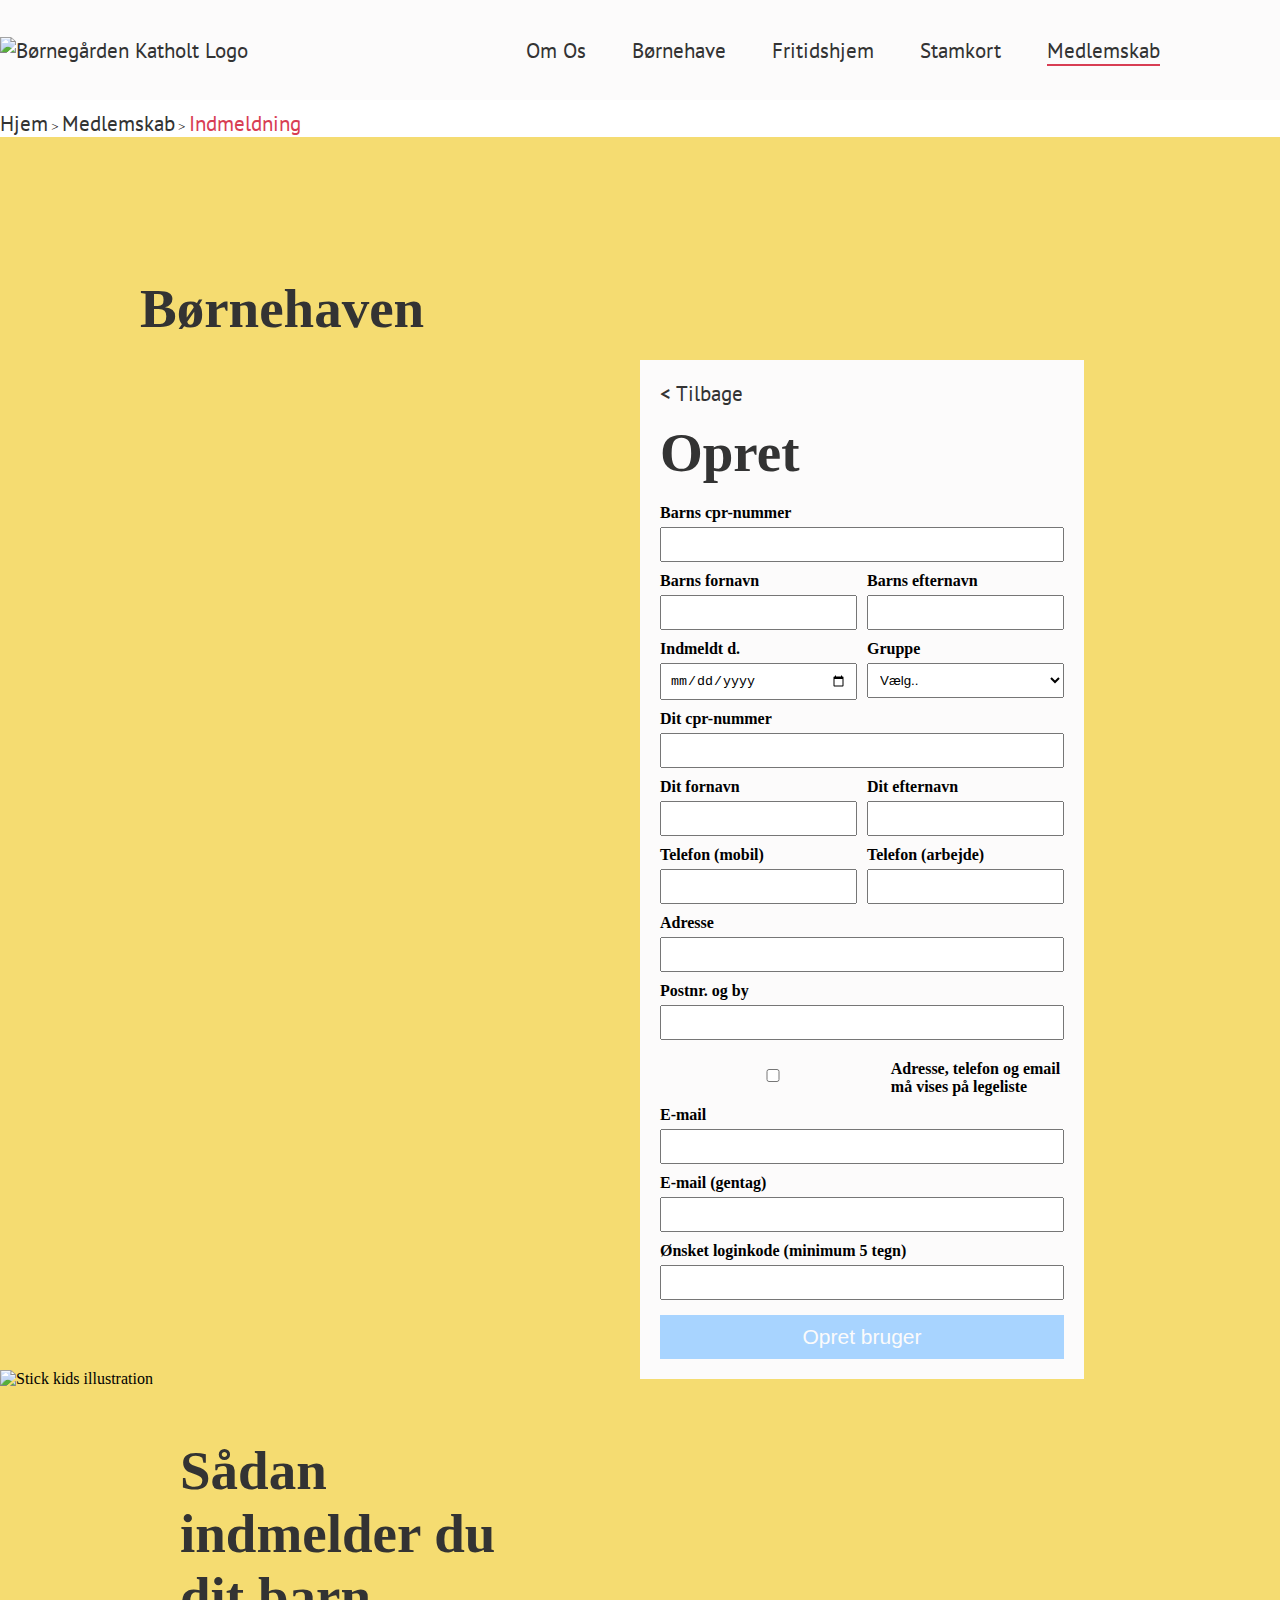
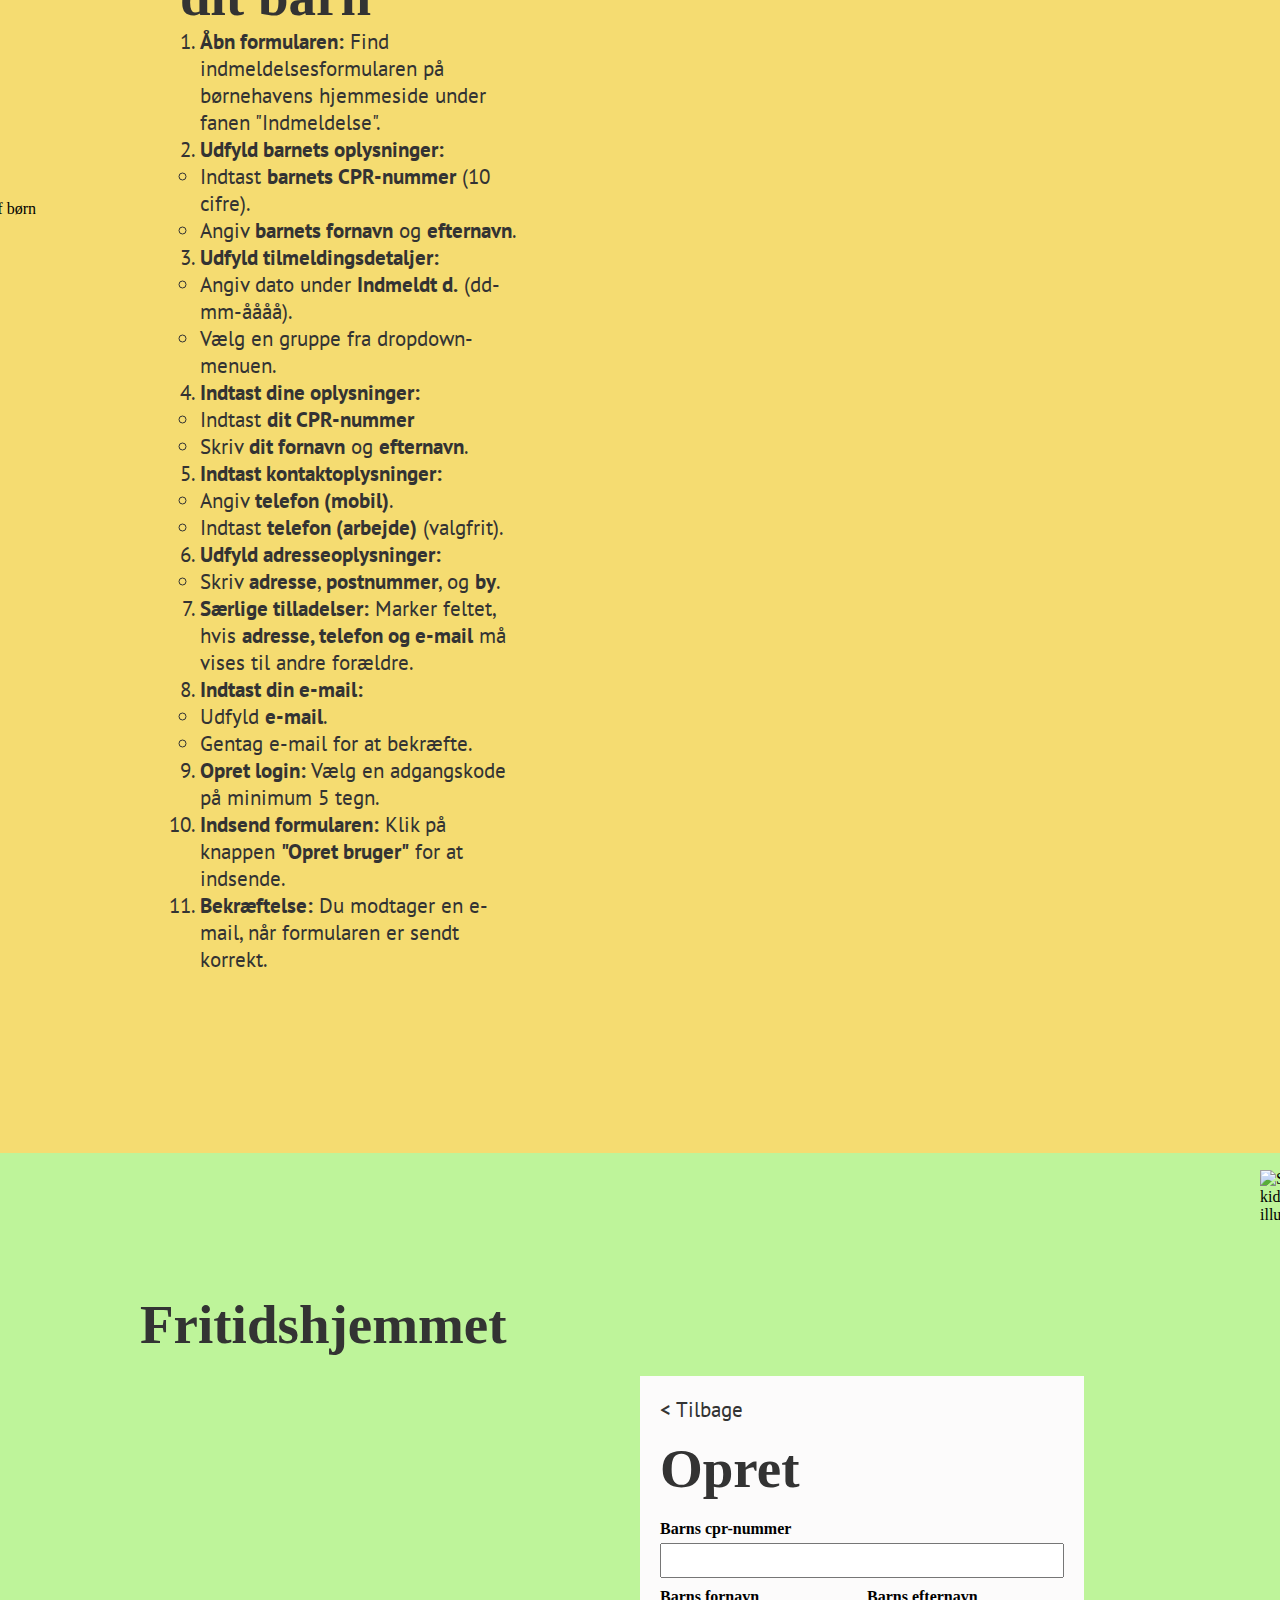
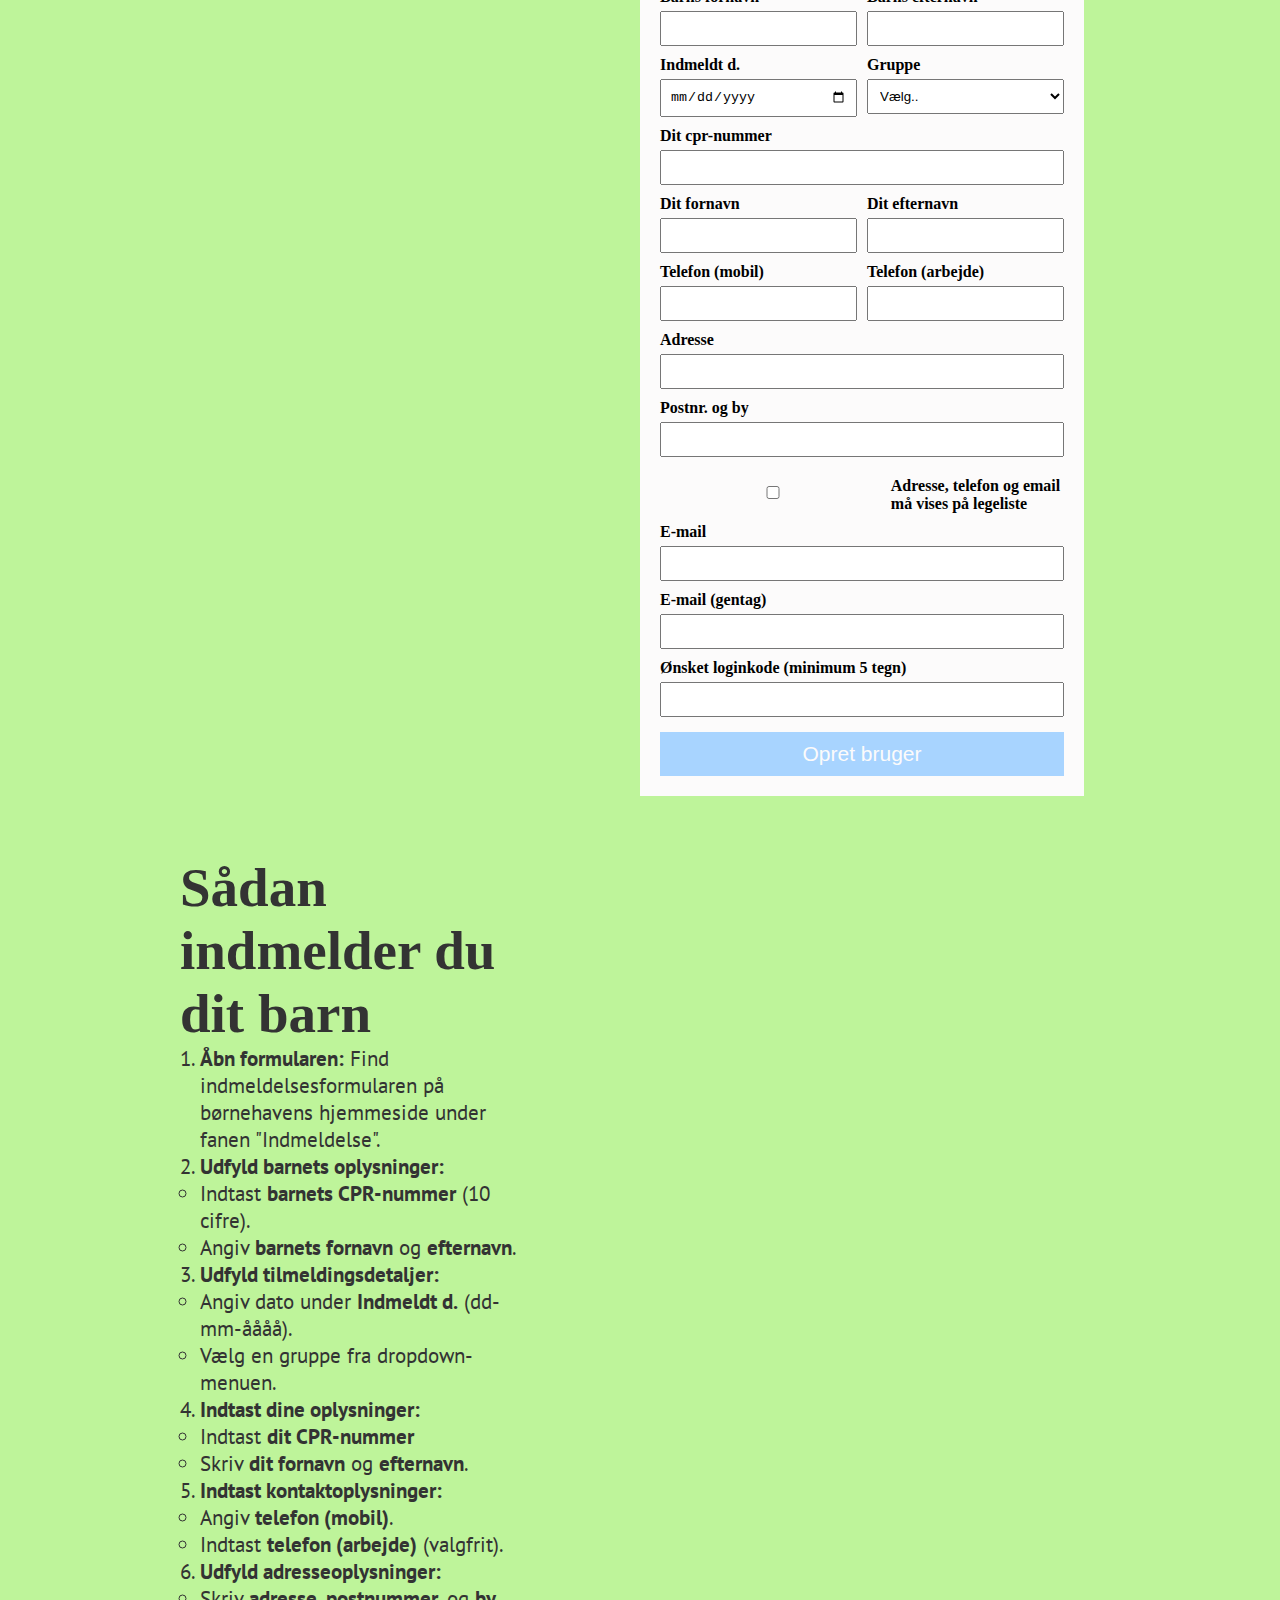
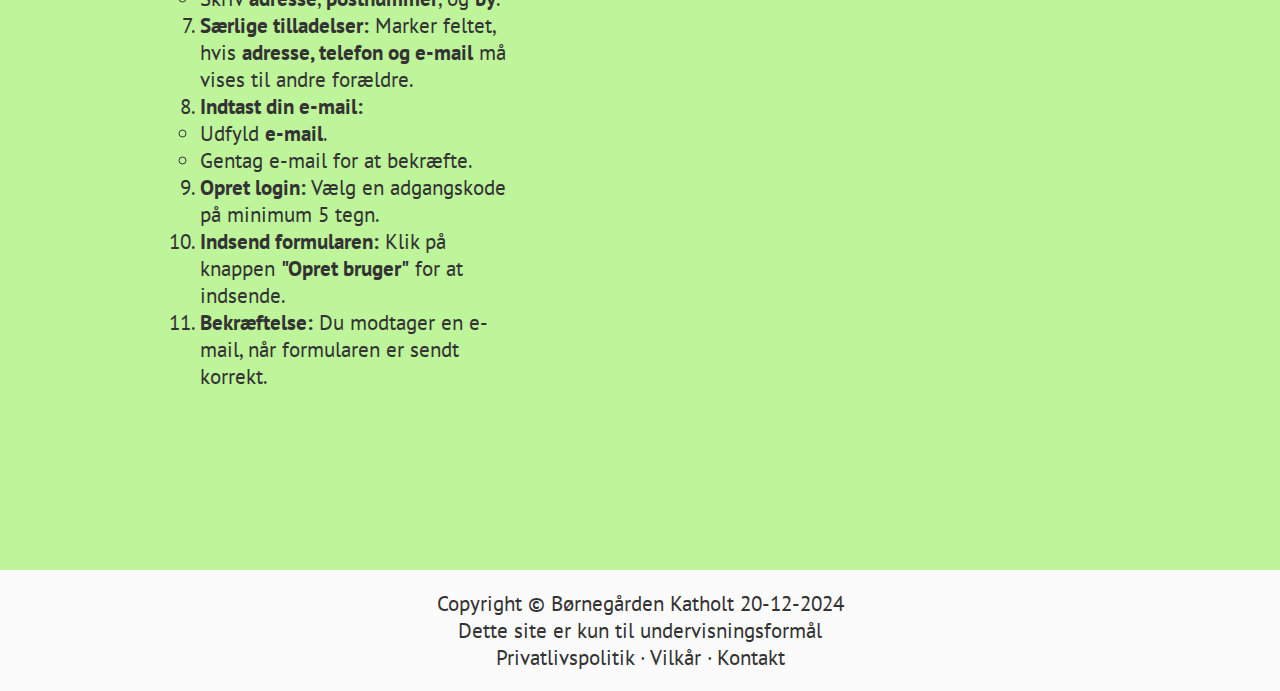
==== Medlemskab/indmeldning.html @ c8a8da23 "Add files via upload" ====
<!DOCTYPE html>
<html lang="da">
<head>
    <meta charset="utf-8">
    <meta name="viewport" content="width=device-width, initial-scale=1.0">
    <meta name="robots" content="noindex, nofollow">
    <title>Børnegården Katholt</title>
    <link rel="icon" type="image/x-icon" href="assets/favicon.ico">
    <!-- CSS Files -->
    <link rel="stylesheet" href="../Medlemskab/ind-udmeldning.css">
    <link rel="stylesheet" href="../css/navbar-footer.css">
    <link rel="stylesheet" href="../css/font.css">
</head>
<body>
    
    <!-- Navigation Bar Start -->
    <nav class="nav">
        <div class="nav-logo">
            <a class="navbar-brand" href="../index.html">
                <img src="../assets/logo.webp" alt="Børnegården Katholt Logo">
            </a>
        </div>
        <button class="burger-menu" id="burgerMenuButton" aria-label="Menu" aria-expanded="false" aria-controls="navMenu">
            &#9776;
        </button>
        <div class="nav-menu" id="navMenu">
            <ul>
                <li>
                    <a>Om Os</a>
                    <ul class="dropdown">
                        <li><a href="../om_os/hvem_er_vi.html" class="link">Hvem er vi</a></li>
                        <li><a href="../om_os/vores_værdier.html" class="link">Vores værdier</a></li>
                        <li><a href="../om_os/Kontakt.html" class="link">Kontakt</a></li>
                        <li><a href="../om_os/bestyrelsen.html" class="link">Bestyrelsen</a></li>
                    </ul>
                </li>
                <li>
                    <a>Børnehave</a>
                    <ul class="dropdown">
                        <li><a href="../Boernehavnen/om_boernehavnen.html" class="link">Om Børnehaven</a></li>
                        <li><a href="../Boernehavnen/aabningstider.html" class="link">Åbningstider</a></li>
                    </ul>
                </li>
                <li>
                    <a>Fritidshjem</a>
                    <ul class="dropdown">
                        <li><a href="../Fritidshjem/om_fritidshjemmet.html" class="link">Om fritidshjemmet</a></li>
                        <li><a href="../Fritidshjem/aabningstider_fritidshjem.html" class="link">Åbningstider</a></li>
                    </ul>
                </li>
                <li>
                    <a href="../stamkort.html" class="link">Stamkort</a>
                </li>
                <li>
                    <a class="link active">Medlemskab</a>
                    <ul class="dropdown">
                        <li><a href="../Medlemskab/indmeldning.html" class="link active">Indmeldning</a></li>
                        <li><a href="../Medlemskab/udmeldning.html" class="link">Udmeldning</a></li>
                        <li><a href="../Medlemskab/priser.html" class="link">Priser</a></li>
                    </ul>
                </li>
            </ul>
        </div>
    </nav>
    <!-- Navigation Bar End -->
 
<!-- Brødkrummesti -->
<div class="breadcrumb">
    <a href="../index.html">Hjem</a> &gt; 
    <a>Medlemskab</a> &gt; 
    <span>Indmeldning</span>
</div>
<!-- Brødkrummesti -->

    <main>
        <div class="content">
            <div class="intro">
                <h1>Børnehaven</h1>

                <div class="container">
                    <a href="#" class="back-link">&lt; Tilbage</a>
                    <h1>Opret</h1>
                    <form action="#" method="post">
                        <label for="barn-cpr">Barns cpr-nummer</label>
                        <input type="text" id="barn-cpr" name="barn-cpr">

                        <div class="flex-row">
                            <div>
                                <label for="barn-fornavn">Barns fornavn</label>
                                <input type="text" id="barn-fornavn" name="barn-fornavn">
                            </div>
                            <div>
                                <label for="barn-efternavn">Barns efternavn</label>
                                <input type="text" id="barn-efternavn" name="barn-efternavn">
                            </div>
                        </div>

                        <div class="flex-row">
                            <div>
                                <label for="indmeldt-dato">Indmeldt d.</label>
                                <input type="date" id="indmeldt-dato" name="indmeldt-dato">
                            </div>
                            <div>
                                <label for="gruppe">Gruppe</label>
                                <select id="gruppe" name="gruppe">
                                    <option value="">Vælg..</option>
                                    <option value="1">Gruppe 1</option>
                                    <option value="2">Gruppe 2</option>
                                    <option value="3">Gruppe 3</option>
                                </select>
                            </div>
                        </div>

                        <label for="cpr">Dit cpr-nummer</label>
                        <input type="text" id="cpr" name="cpr">

                        <div class="flex-row">
                            <div>
                                <label for="fornavn">Dit fornavn</label>
                                <input type="text" id="fornavn" name="fornavn">
                            </div>
                            <div>
                                <label for="efternavn">Dit efternavn</label>
                                <input type="text" id="efternavn" name="efternavn">
                            </div>
                        </div>

                        <div class="flex-row">
                            <div>
                                <label for="telefon-mobil">Telefon (mobil)</label>
                                <input type="tel" id="telefon-mobil" name="telefon-mobil">
                            </div>
                            <div>
                                <label for="telefon-arbejde">Telefon (arbejde)</label>
                                <input type="tel" id="telefon-arbejde" name="telefon-arbejde">
                            </div>
                        </div>

                        <label for="adresse">Adresse</label>
                        <input type="text" id="adresse" name="adresse">

                        <label for="postnr">Postnr. og by</label>
                        <input type="text" id="postnr" name="postnr">

                        <div class="checkbox">
                            <input type="checkbox" id="vis-info" name="vis-info">
                            <label for="vis-info">Adresse, telefon og email må vises på legeliste</label>
                        </div>

                        <label for="email">E-mail</label>
                        <input type="email" id="email" name="email">

                        <label for="email-repeat">E-mail (gentag)</label>
                        <input type="email" id="email-repeat" name="email-repeat">

                        <label for="kode">Ønsket loginkode (minimum 5 tegn)</label>
                        <input type="password" id="kode" name="kode" minlength="5">

                        <button type="submit">Opret bruger</button>
                    </form>
                </div>  
            </div>
            <div class="guide-container">
                <h1>Sådan indmelder du dit barn</h1>
                <ol>
                    <li><strong>Åbn formularen:</strong> Find indmeldelsesformularen på børnehavens hjemmeside under fanen "Indmeldelse".</li>
                    <li><strong>Udfyld barnets oplysninger:</strong>
                        <ul>
                            <li>Indtast <strong>barnets CPR-nummer</strong> (10 cifre).</li>
                            <li>Angiv <strong>barnets fornavn</strong> og <strong>efternavn</strong>.</li>
                        </ul>
                    </li>
                    <li><strong>Udfyld tilmeldingsdetaljer:</strong>
                        <ul>
                            <li>Angiv dato under <strong>Indmeldt d.</strong> (dd-mm-åååå).</li>
                            <li>Vælg en gruppe fra dropdown-menuen.</li>
                        </ul>
                    </li>
                    <li><strong>Indtast dine oplysninger:</strong>
                        <ul>
                            <li>Indtast <strong>dit CPR-nummer</strong>
                            <li>Skriv <strong>dit fornavn</strong> og <strong>efternavn</strong>.</li>
                        </ul>
                    </li>
                    <li><strong>Indtast kontaktoplysninger:</strong>
                        <ul>
                            <li>Angiv <strong>telefon (mobil)</strong>.</li>
                            <li>Indtast <strong>telefon (arbejde)</strong> (valgfrit).</li>
                        </ul>
                    </li>
                    <li><strong>Udfyld adresseoplysninger:</strong>
                        <ul>
                            <li>Skriv <strong>adresse</strong>, <strong>postnummer</strong>, og <strong>by</strong>.</li>
                        </ul>
                    </li>
                    <li><strong>Særlige tilladelser:</strong> Marker feltet, hvis <strong>adresse, telefon og e-mail</strong> må vises til andre forældre.</li>
                    <li><strong>Indtast din e-mail:</strong>
                        <ul>
                            <li>Udfyld <strong>e-mail</strong>.</li>
                            <li>Gentag e-mail for at bekræfte.</li>
                        </ul>
                    </li>
                    <li><strong>Opret login:</strong> Vælg en adgangskode på minimum 5 tegn.</li>
                    <li><strong>Indsend formularen:</strong> Klik på knappen <span class="highlight">"Opret bruger"</span> for at indsende.</li>
                    <li><strong>Bekræftelse:</strong> Du modtager en e-mail, når formularen er sendt korrekt.</li>
                </ol>
            </div>
             <!-- Billeder -->
            <img src="../assets/illustrationer_katholt/kids-4702840_640_R.webp" alt="Illustration af børn" class="right-image">
            <img src="../assets/illustrationer_katholt/stick-kids-5995514_640_R.png" alt="Stick kids illustration" class="image_4_img_r">
            <img src="../assets/illustrationer_katholt/kids-4702840_640_L.webp" alt="Illustration af børn" class="left-image">
            <img src="../assets/illustrationer_katholt/stick-kids-5995514_640_L.png" alt="Stick kids illustration" class="image_4_img_l">
             <!-- Billeder -->
    </main>

    <section id="fritidshjemmet">
        <div class="content">
            <div class="intro">
                <h1>Fritidshjemmet</h1>
                <div class="container">
                    <a href="#" class="back-link">&lt; Tilbage</a>
                    <h1>Opret</h1>
                    <form action="#" method="post">
                        <label for="barn-cpr">Barns cpr-nummer</label>
                        <input type="text" id="barn-cpr" name="barn-cpr">

                        <div class="flex-row">
                            <div>
                                <label for="barn-fornavn">Barns fornavn</label>
                                <input type="text" id="barn-fornavn" name="barn-fornavn">
                            </div>
                            <div>
                                <label for="barn-efternavn">Barns efternavn</label>
                                <input type="text" id="barn-efternavn" name="barn-efternavn">
                            </div>
                        </div>

                        <div class="flex-row">
                            <div>
                                <label for="indmeldt-dato">Indmeldt d.</label>
                                <input type="date" id="indmeldt-dato" name="indmeldt-dato">
                            </div>
                            <div>
                                <label for="gruppe">Gruppe</label>
                                <select id="gruppe" name="gruppe">
                                    <option value="">Vælg..</option>
                                    <option value="1">Gruppe 1</option>
                                    <option value="2">Gruppe 2</option>
                                </select>
                            </div>
                        </div>

                        <label for="cpr">Dit cpr-nummer</label>
                        <input type="text" id="cpr" name="cpr">

                        <div class="flex-row">
                            <div>
                                <label for="fornavn">Dit fornavn</label>
                                <input type="text" id="fornavn" name="fornavn">
                            </div>
                            <div>
                                <label for="efternavn">Dit efternavn</label>
                                <input type="text" id="efternavn" name="efternavn">
                            </div>
                        </div>

                        <div class="flex-row">
                            <div>
                                <label for="telefon-mobil">Telefon (mobil)</label>
                                <input type="tel" id="telefon-mobil" name="telefon-mobil">
                            </div>
                            <div>
                                <label for="telefon-arbejde">Telefon (arbejde)</label>
                                <input type="tel" id="telefon-arbejde" name="telefon-arbejde">
                            </div>
                        </div>

                        <label for="adresse">Adresse</label>
                        <input type="text" id="adresse" name="adresse">

                        <label for="postnr">Postnr. og by</label>
                        <input type="text" id="postnr" name="postnr">

                        <div class="checkbox">
                            <input type="checkbox" id="vis-info" name="vis-info">
                            <label for="vis-info">Adresse, telefon og email må vises på legeliste</label>
                        </div>

                        <label for="email">E-mail</label>
                        <input type="email" id="email" name="email">

                        <label for="email-repeat">E-mail (gentag)</label>
                        <input type="email" id="email-repeat" name="email-repeat">

                        <label for="kode">Ønsket loginkode (minimum 5 tegn)</label>
                        <input type="password" id="kode" name="kode" minlength="5">

                        <button type="submit">Opret bruger</button>
                    </form>
                </div>  
            </div>
            <div class="guide-container">
                <h1>Sådan indmelder du dit barn</h1>
                <ol>
                    <li><strong>Åbn formularen:</strong> Find indmeldelsesformularen på børnehavens hjemmeside under fanen "Indmeldelse".</li>
                    <li><strong>Udfyld barnets oplysninger:</strong>
                        <ul>
                            <li>Indtast <strong>barnets CPR-nummer</strong> (10 cifre).</li>
                            <li>Angiv <strong>barnets fornavn</strong> og <strong>efternavn</strong>.</li>
                        </ul>
                    </li>
                    <li><strong>Udfyld tilmeldingsdetaljer:</strong>
                        <ul>
                            <li>Angiv dato under <strong>Indmeldt d.</strong> (dd-mm-åååå).</li>
                            <li>Vælg en gruppe fra dropdown-menuen.</li>
                        </ul>
                    </li>
                    <li><strong>Indtast dine oplysninger:</strong>
                        <ul>
                            <li>Indtast <strong>dit CPR-nummer</strong>
                            <li>Skriv <strong>dit fornavn</strong> og <strong>efternavn</strong>.</li>
                        </ul>
                    </li>
                    <li><strong>Indtast kontaktoplysninger:</strong>
                        <ul>
                            <li>Angiv <strong>telefon (mobil)</strong>.</li>
                            <li>Indtast <strong>telefon (arbejde)</strong> (valgfrit).</li>
                        </ul>
                    </li>
                    <li><strong>Udfyld adresseoplysninger:</strong>
                        <ul>
                            <li>Skriv <strong>adresse</strong>, <strong>postnummer</strong>, og <strong>by</strong>.</li>
                        </ul>
                    </li>
                    <li><strong>Særlige tilladelser:</strong> Marker feltet, hvis <strong>adresse, telefon og e-mail</strong> må vises til andre forældre.</li>
                    <li><strong>Indtast din e-mail:</strong>
                        <ul>
                            <li>Udfyld <strong>e-mail</strong>.</li>
                            <li>Gentag e-mail for at bekræfte.</li>
                        </ul>
                    </li>
                    <li><strong>Opret login:</strong> Vælg en adgangskode på minimum 5 tegn.</li>
                    <li><strong>Indsend formularen:</strong> Klik på knappen <span class="highlight">"Opret bruger"</span> for at indsende.</li>
                    <li><strong>Bekræftelse:</strong> Du modtager en e-mail, når formularen er sendt korrekt.</li>
                </ol>
            </div>
    </section>
    
    <!-- Footer -->
    <footer>
        <div class="container_footer">
            <div class="footer-content">
                <p>Copyright &copy; Børnegården Katholt 20-12-2024</p>
                <p>Dette site er kun til undervisningsformål</p>
                <div class="footer-links">
                    <a href="../Vilkår_Privatlivspolitik/Privatlivspolitik_boernegaarden_Katholt.html"> Privatlivspolitik </a>
                    <span>&middot;</span>
                    <a href="../Vilkår_Privatlivspolitik/vilkår_boernegaarden_Katholt.html"> Vilkår </a>
                    <span>&middot;</span>
                    <a href="../om_os/Kontakt.html">Kontakt</a>
                </div>
            </div>
        </div>
    </footer>
    <!-- Footer end -->
    <script src="../js/navbar.js"></script>
</body>
</html>
---- Medlemskab/ind-udmeldning.css ----
/* Reset */
* {
  margin: 0;
  padding: 0;
  box-sizing: border-box;
}

/* Indholdssektion Styling */

body {
  display: flex;
  flex-direction: column;
  min-height: 100vh; /* Sikrer, at hele højden af viewport bruges */
  margin: 0; /* Fjerner uønsket margin */
  overflow-x: hidden;
}

/* Brødkrummesti */
.breadcrumb {
  padding-top: 110px;
  font-size: 13px;
  text-align: left; /* Centrerer indholdet */
}

.breadcrumb a {
  color: #333;
  text-decoration: none;
}

.breadcrumb a:hover {
  text-decoration: underline;
}

.breadcrumb span {
  color: #d83d53;
}

/* Styling for hvem er vi section */

main {
flex: 1; /* Gør main fleksibel og fylder alt tilgængelig plads */
  padding: 140px;
  background-color: #f5dc71;
  text-align: left;
}

main h1 { 
  color: #333;
}

/* billeder */

.left-image {
  width: 320px;
  height: 600px;
  object-fit: cover; /* Sørg for at billedet dækker området uden at forvrænge proportionerne */
  border-radius: 8px;
  position:absolute; /* Gør det muligt at justere med top og left */
  top: 1800px; /* Ryk billedet længere op */
  left: -100px; /* Fra venstre side til højre */
}

.right-image {
  width: 320px;
  height: 600px;
  object-fit: cover; /* Sørg for at billedet dækker området uden at forvrænge proportionerne */
  border-radius: 8px;
  position: absolute;
  top: 200px;
  margin-left: 1540px;
}


.image_4_img_r{
  display: block;
  position: absolute;
  top: 1370px;
  margin-left:-140px;
}


.image_4_img_l{
  display: block;
  position: absolute;
  top: 2770px;
  margin-left: 1120px;
}
/* billeder */

section {
flex: 1; /* Gør main fleksibel og fylder alt tilgængelig plads */
  padding: 140px;
  background-color: #BEF49A;
  text-align: left;
}

section h1 {
  color: #333;
}
.content {
  display: flex;
  flex-wrap: wrap;
}  

/* Generel styling */
.container {
  max-width: 600px;
  margin: 20px auto;
  background-color: #FCFBFB;
  padding: 20px;
  margin-left: 500px;
}

.container h1 {
  margin-bottom: 20px;
  color: #333;
}

label {
  display: block;
  margin-top: 10px;
  font-weight: bold;
}

input, select {
  width: 100%;
  padding: 8px;
  margin-top: 5px;
}

.flex-row {
  display: flex;
  gap: 10px;
}

.flex-row div {
  flex: 1;
}

.checkbox {
  display: flex;
  align-items: center;
  margin-top: 10px;
}

.checkbox input {
  margin-right: 5px;
}

button {
  background-color: #a8d4ff;
  color: #FCFBFB;
  border: none;
  padding: 10px;
  margin-top: 15px;
  width: 100%;
  cursor: pointer;
  font-size: 21px;
}

.back-link {
  display: inline-block;
  margin-bottom: 10px;
  text-decoration: none;
}

.back-link:hover {
  text-align: left;
  text-decoration: underline;
}

.guide-container {
  width: 40%;
  max-width: 500px;
  padding: 20px;
  margin: 20px;
  /* background-color: #FCFBFB; */
}

.guide-container h1 {
  color: #333;
}
ol {
  margin: 0;
  padding: 0 20px;
}

.highlight {
  color: #333; /* Fremhæv knapper eller vigtige detaljer */
  font-weight: bold;
}

.guide-container h1 {
  color: #333;
}
---- css/navbar-footer.css ----
/* Reset og grundopsætning */
* {
    margin: 0;
    padding: 0;
    box-sizing: border-box;
}

/* Navbar Styling */
.nav {
    display: flex;
    align-items: center;
    justify-content: space-between;
    padding-right: 100px;
    background-color: #FCFBFB;
    position: fixed;
    width: 100%;
    height: 100px;
    z-index: 1000;
    text-align: center;
}

.burger-menu {
    color: #333;
    background: none;
    border: none;
    cursor: pointer;
    display: none; /* Skjult som standard */
    font-size: 24px;
    z-index: 1001;
}

.nav-logo .navbar-brand,
.link {
    color: #333;
    text-decoration: none;
}

.nav-logo .navbar-brand:hover,
.link:hover {
    color: #d83d53;
}

.nav-menu ul li {
    padding: 10px 20px;
}

.active {
    border-bottom: 2px solid #d83d53;
}

.nav ul {
    list-style-type: none;
}

.nav ul li {
    position: relative;
    display: inline-block;
}

.nav ul li .dropdown {
    display: none;
    position: absolute;
    background-color: #FCFBFB;
    min-width: 160px;
    box-shadow: 0px 8px 16px rgba(0, 0, 0, 0.2);
}

.nav ul li:hover .dropdown {
    display: block;
}

/* Footer Styling */
footer {
    background-color: #FCFBFB; /* Baggrundsfarve */
    padding: 20px; /* Indre margen */
    text-align: center; /* Centrerer indhold */
    width: 100%;
    position: relative;
    bottom: 0;
}

a {
    font-family: 'PT Sans', sans-serif;
    font-size: 21px;
    color: #333;
    text-decoration: none;
}

a:hover {
    text-decoration: underline;
}

.footer-content {
    color: #333;
}

/* RESPONSIV STYLING */

/* Mobil-venlig Navbar */
@media (max-width: 768px) {
    .nav {
        flex-direction: column;
        height: auto;
        padding: 10px;
    }

    .burger-menu {
        display: block; /* Synlig på små skærme */
    }

    .nav-menu {
        display: none;
        flex-direction: column;
        background-color: #FCFBFB;
        width: 100%;
        text-align: center;
        position: absolute;
        top: 100px; /* Juster afhængig af navbarens højde */
        left: 0;
        z-index: 999;
    }

    .nav-menu.active {
        display: flex; /* Når burger-menu aktiveres */
    }

    .nav-menu ul li {
        display: block;
        padding: 10px;
    }

    .nav ul li .dropdown {
        position: static; /* Dropdown bliver en del af flowet */
        box-shadow: none;
        text-align: center;
    }
}

/* Mobil Footer Optimering */
@media (max-width: 768px) {
    footer {
        padding: 10px;
        font-size: 14px;
    }

    a {
        font-size: 18px;
    }
}
---- css/font.css ----
/* === Grundlæggende Reset og Font === */
@import url('https://fonts.googleapis.com/css2?family=PT+Sans:wght@400;500;600;700&display=swap');
@import url('https://fonts.googleapis.com/css2?family=Lato:ital,wght@0,100;0,300;0,400;0,700;0,900;1,100;1,300;1,400;1,700;1,900&display=swap');


@font-face {
    font-family: "cooper-black";
    src: url("../assets/fonts/cooper-black/COOPBL.TTF") format("truetype");
}

* {
  margin: 0;
  padding: 0;
  box-sizing: border-box;
}

/* Typography */
h1 {
  color: #ffffff;
  font-family: 'cooper-black';
  font-size: 55px;
}

h2 {
  color: #333; 
  font-family: "Lato";
  font-size: 34px;
}

p {
  font-family: 'PT Sans';
  font-size: 21px;
  color: #333;
} 

a {
  font-family: 'PT Sans';
  font-size: 21px;
  color: #333;
  overflow: hidden;
  width: auto;
  height: auto;
}

ul,li {
  font-family: 'PT Sans';
  font-size: 21px;
  color: #333;
  width: auto;
  height: auto;
}

span{
  font-family: 'PT Sans';
  font-size: 21px;
  color: #333;
  overflow: hidden;
  width: auto;
  height: auto;
}
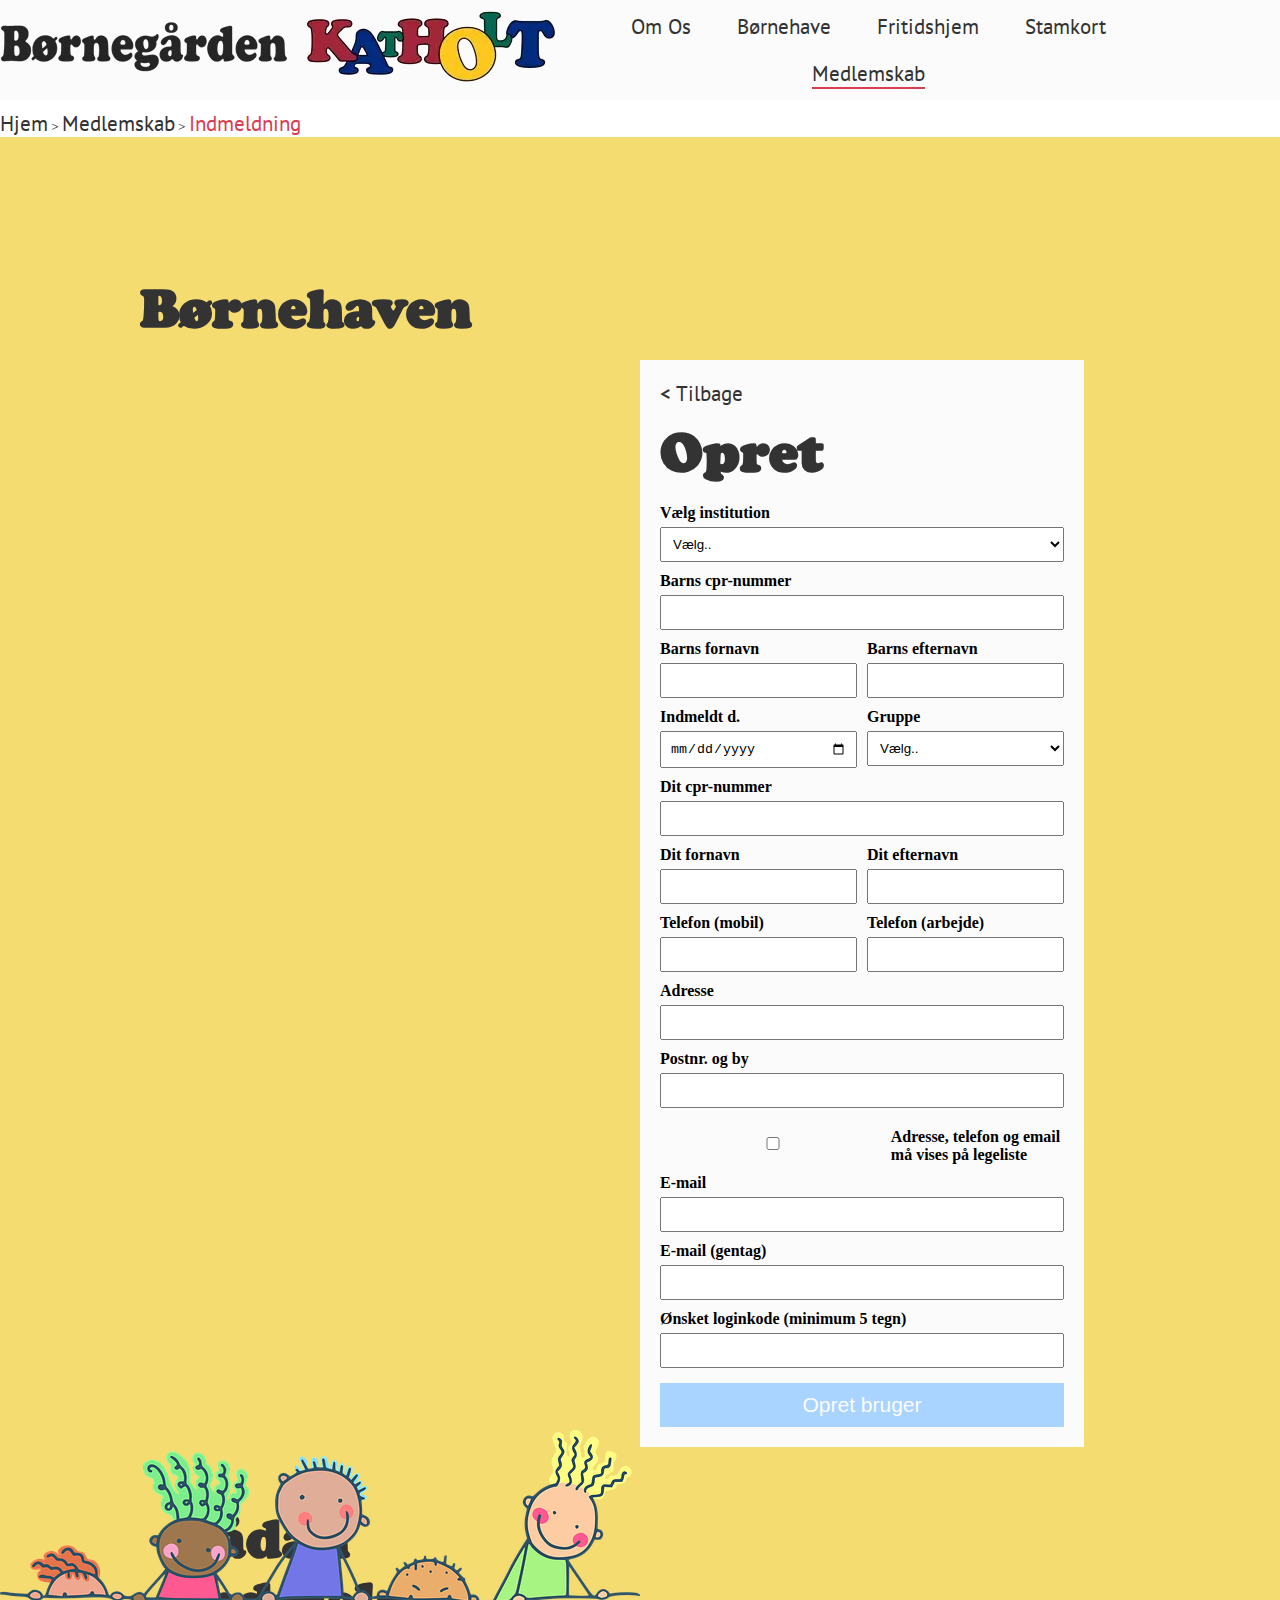
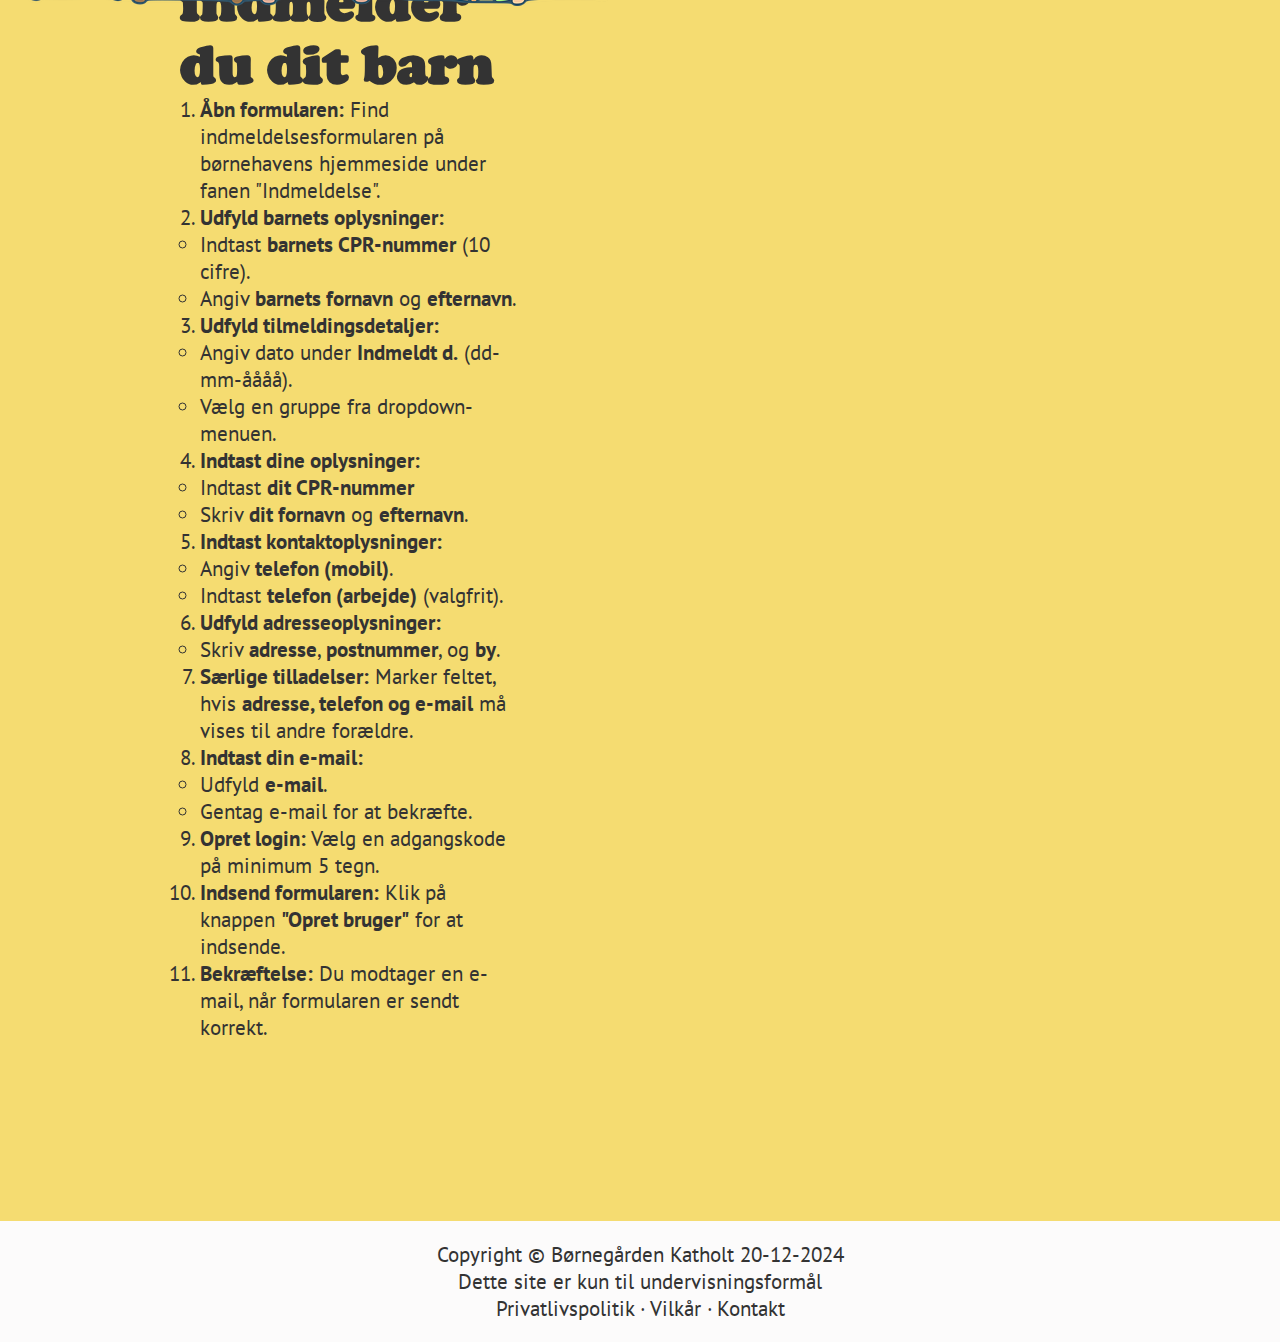
==== commit 55331f6b: "upload to github" ====
--- a/Medlemskab/indmeldning.html
+++ b/Medlemskab/indmeldning.html
@@ -80,6 +80,14 @@
                 <div class="container">
                     <a href="#" class="back-link">&lt; Tilbage</a>
                     <h1>Opret</h1>
+                    <div>
+                        <label for="gruppe">Vælg institution</label>
+                        <select id="gruppe" name="gruppe">
+                            <option value="">Vælg..</option>
+                            <option value="1">Børnehaven</option>
+                            <option value="2">Fritidshjemmet</option>
+                        </select>
+                    </div>
                     <form action="#" method="post">
                         <label for="barn-cpr">Barns cpr-nummer</label>
                         <input type="text" id="barn-cpr" name="barn-cpr">
@@ -208,144 +216,9 @@
              <!-- Billeder -->
             <img src="../assets/illustrationer_katholt/kids-4702840_640_R.webp" alt="Illustration af børn" class="right-image">
             <img src="../assets/illustrationer_katholt/stick-kids-5995514_640_R.png" alt="Stick kids illustration" class="image_4_img_r">
-            <img src="../assets/illustrationer_katholt/kids-4702840_640_L.webp" alt="Illustration af børn" class="left-image">
-            <img src="../assets/illustrationer_katholt/stick-kids-5995514_640_L.png" alt="Stick kids illustration" class="image_4_img_l">
              <!-- Billeder -->
     </main>
 
-    <section id="fritidshjemmet">
-        <div class="content">
-            <div class="intro">
-                <h1>Fritidshjemmet</h1>
-                <div class="container">
-                    <a href="#" class="back-link">&lt; Tilbage</a>
-                    <h1>Opret</h1>
-                    <form action="#" method="post">
-                        <label for="barn-cpr">Barns cpr-nummer</label>
-                        <input type="text" id="barn-cpr" name="barn-cpr">
-
-                        <div class="flex-row">
-                            <div>
-                                <label for="barn-fornavn">Barns fornavn</label>
-                                <input type="text" id="barn-fornavn" name="barn-fornavn">
-                            </div>
-                            <div>
-                                <label for="barn-efternavn">Barns efternavn</label>
-                                <input type="text" id="barn-efternavn" name="barn-efternavn">
-                            </div>
-                        </div>
-
-                        <div class="flex-row">
-                            <div>
-                                <label for="indmeldt-dato">Indmeldt d.</label>
-                                <input type="date" id="indmeldt-dato" name="indmeldt-dato">
-                            </div>
-                            <div>
-                                <label for="gruppe">Gruppe</label>
-                                <select id="gruppe" name="gruppe">
-                                    <option value="">Vælg..</option>
-                                    <option value="1">Gruppe 1</option>
-                                    <option value="2">Gruppe 2</option>
-                                </select>
-                            </div>
-                        </div>
-
-                        <label for="cpr">Dit cpr-nummer</label>
-                        <input type="text" id="cpr" name="cpr">
-
-                        <div class="flex-row">
-                            <div>
-                                <label for="fornavn">Dit fornavn</label>
-                                <input type="text" id="fornavn" name="fornavn">
-                            </div>
-                            <div>
-                                <label for="efternavn">Dit efternavn</label>
-                                <input type="text" id="efternavn" name="efternavn">
-                            </div>
-                        </div>
-
-                        <div class="flex-row">
-                            <div>
-                                <label for="telefon-mobil">Telefon (mobil)</label>
-                                <input type="tel" id="telefon-mobil" name="telefon-mobil">
-                            </div>
-                            <div>
-                                <label for="telefon-arbejde">Telefon (arbejde)</label>
-                                <input type="tel" id="telefon-arbejde" name="telefon-arbejde">
-                            </div>
-                        </div>
-
-                        <label for="adresse">Adresse</label>
-                        <input type="text" id="adresse" name="adresse">
-
-                        <label for="postnr">Postnr. og by</label>
-                        <input type="text" id="postnr" name="postnr">
-
-                        <div class="checkbox">
-                            <input type="checkbox" id="vis-info" name="vis-info">
-                            <label for="vis-info">Adresse, telefon og email må vises på legeliste</label>
-                        </div>
-
-                        <label for="email">E-mail</label>
-                        <input type="email" id="email" name="email">
-
-                        <label for="email-repeat">E-mail (gentag)</label>
-                        <input type="email" id="email-repeat" name="email-repeat">
-
-                        <label for="kode">Ønsket loginkode (minimum 5 tegn)</label>
-                        <input type="password" id="kode" name="kode" minlength="5">
-
-                        <button type="submit">Opret bruger</button>
-                    </form>
-                </div>  
-            </div>
-            <div class="guide-container">
-                <h1>Sådan indmelder du dit barn</h1>
-                <ol>
-                    <li><strong>Åbn formularen:</strong> Find indmeldelsesformularen på børnehavens hjemmeside under fanen "Indmeldelse".</li>
-                    <li><strong>Udfyld barnets oplysninger:</strong>
-                        <ul>
-                            <li>Indtast <strong>barnets CPR-nummer</strong> (10 cifre).</li>
-                            <li>Angiv <strong>barnets fornavn</strong> og <strong>efternavn</strong>.</li>
-                        </ul>
-                    </li>
-                    <li><strong>Udfyld tilmeldingsdetaljer:</strong>
-                        <ul>
-                            <li>Angiv dato under <strong>Indmeldt d.</strong> (dd-mm-åååå).</li>
-                            <li>Vælg en gruppe fra dropdown-menuen.</li>
-                        </ul>
-                    </li>
-                    <li><strong>Indtast dine oplysninger:</strong>
-                        <ul>
-                            <li>Indtast <strong>dit CPR-nummer</strong>
-                            <li>Skriv <strong>dit fornavn</strong> og <strong>efternavn</strong>.</li>
-                        </ul>
-                    </li>
-                    <li><strong>Indtast kontaktoplysninger:</strong>
-                        <ul>
-                            <li>Angiv <strong>telefon (mobil)</strong>.</li>
-                            <li>Indtast <strong>telefon (arbejde)</strong> (valgfrit).</li>
-                        </ul>
-                    </li>
-                    <li><strong>Udfyld adresseoplysninger:</strong>
-                        <ul>
-                            <li>Skriv <strong>adresse</strong>, <strong>postnummer</strong>, og <strong>by</strong>.</li>
-                        </ul>
-                    </li>
-                    <li><strong>Særlige tilladelser:</strong> Marker feltet, hvis <strong>adresse, telefon og e-mail</strong> må vises til andre forældre.</li>
-                    <li><strong>Indtast din e-mail:</strong>
-                        <ul>
-                            <li>Udfyld <strong>e-mail</strong>.</li>
-                            <li>Gentag e-mail for at bekræfte.</li>
-                        </ul>
-                    </li>
-                    <li><strong>Opret login:</strong> Vælg en adgangskode på minimum 5 tegn.</li>
-                    <li><strong>Indsend formularen:</strong> Klik på knappen <span class="highlight">"Opret bruger"</span> for at indsende.</li>
-                    <li><strong>Bekræftelse:</strong> Du modtager en e-mail, når formularen er sendt korrekt.</li>
-                </ol>
-            </div>
-    </section>
-    
     <!-- Footer -->
     <footer>
         <div class="container_footer">
--- a/Medlemskab/ind-udmeldning.css
+++ b/Medlemskab/ind-udmeldning.css
@@ -46,6 +46,7 @@
 
 main h1 { 
   color: #333;
+  position: relative;
 }
 
 /* billeder */
@@ -56,7 +57,7 @@
   object-fit: cover; /* Sørg for at billedet dækker området uden at forvrænge proportionerne */
   border-radius: 8px;
   position:absolute; /* Gør det muligt at justere med top og left */
-  top: 1800px; /* Ryk billedet længere op */
+  top: 300px; /* Ryk billedet længere op */
   left: -100px; /* Fra venstre side til højre */
 }
 
@@ -71,24 +72,16 @@
 }
 
 
-.image_4_img_r{
+.image_4_img_r {
   display: block;
   position: absolute;
-  top: 1370px;
+  top: 1430px;
   margin-left:-140px;
-}
-
-
-.image_4_img_l{
-  display: block;
-  position: absolute;
-  top: 2770px;
-  margin-left: 1120px;
 }
 /* billeder */
 
 section {
-flex: 1; /* Gør main fleksibel og fylder alt tilgængelig plads */
+  flex: 1; /* Gør main fleksibel og fylder alt tilgængelig plads */
   padding: 140px;
   background-color: #BEF49A;
   text-align: left;
